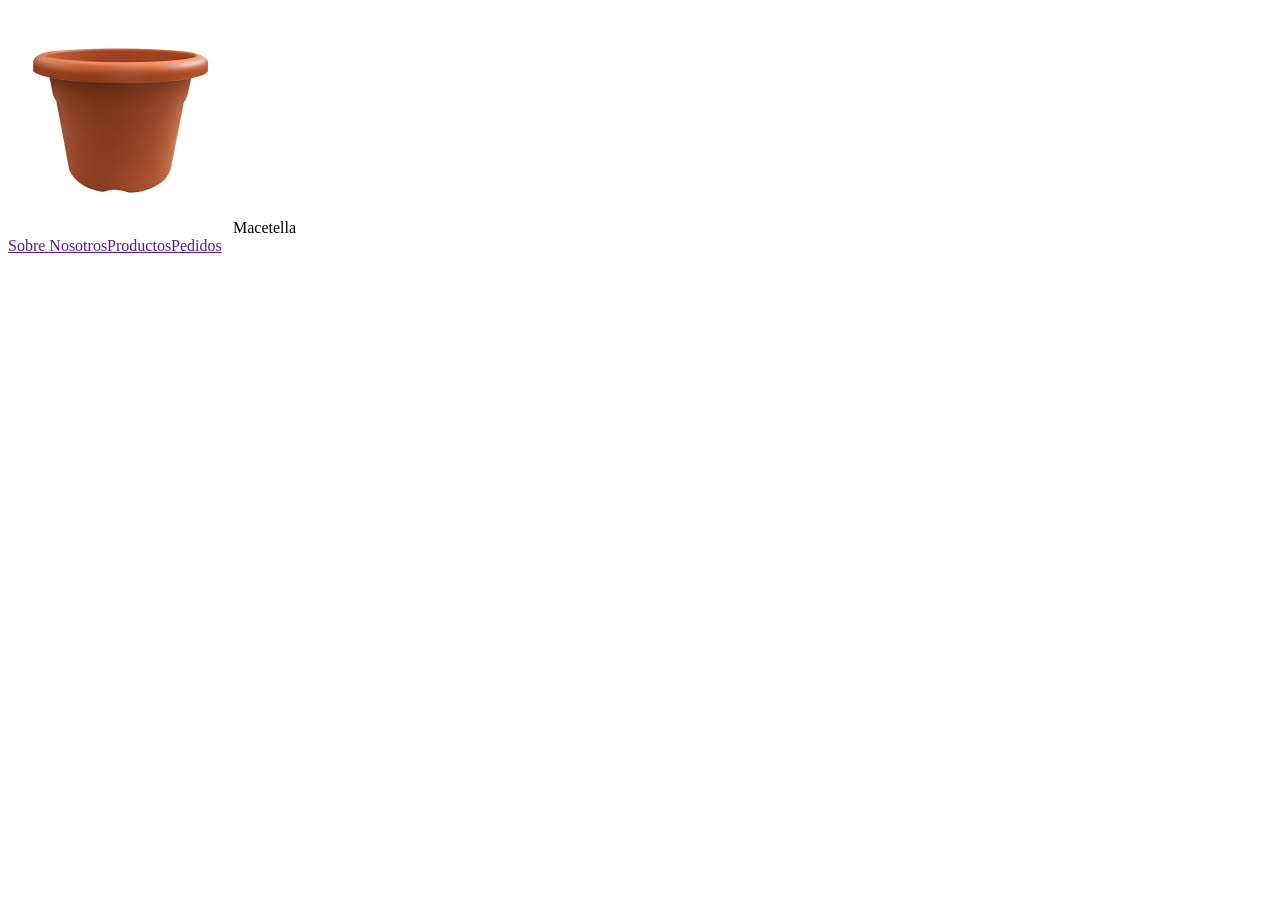
==== producto.html @ b904f8dc "navbar mgm" ====
<!DOCTYPE html>
<html lang="en">
<head>
    <meta charset="UTF-8">
    <meta name="viewport" content="width=device-width, initial-scale=1.0">
    <title>Macetella - Productos</title>
</head>
<header><img src="imagenes/logo.png" alt="logo macetella">Macetella</header>
<nav><a href="">Sobre Nosotros</a><a href="">Productos</a><a href="">Pedidos</a></nav>
<body>
    
</body>
</html>
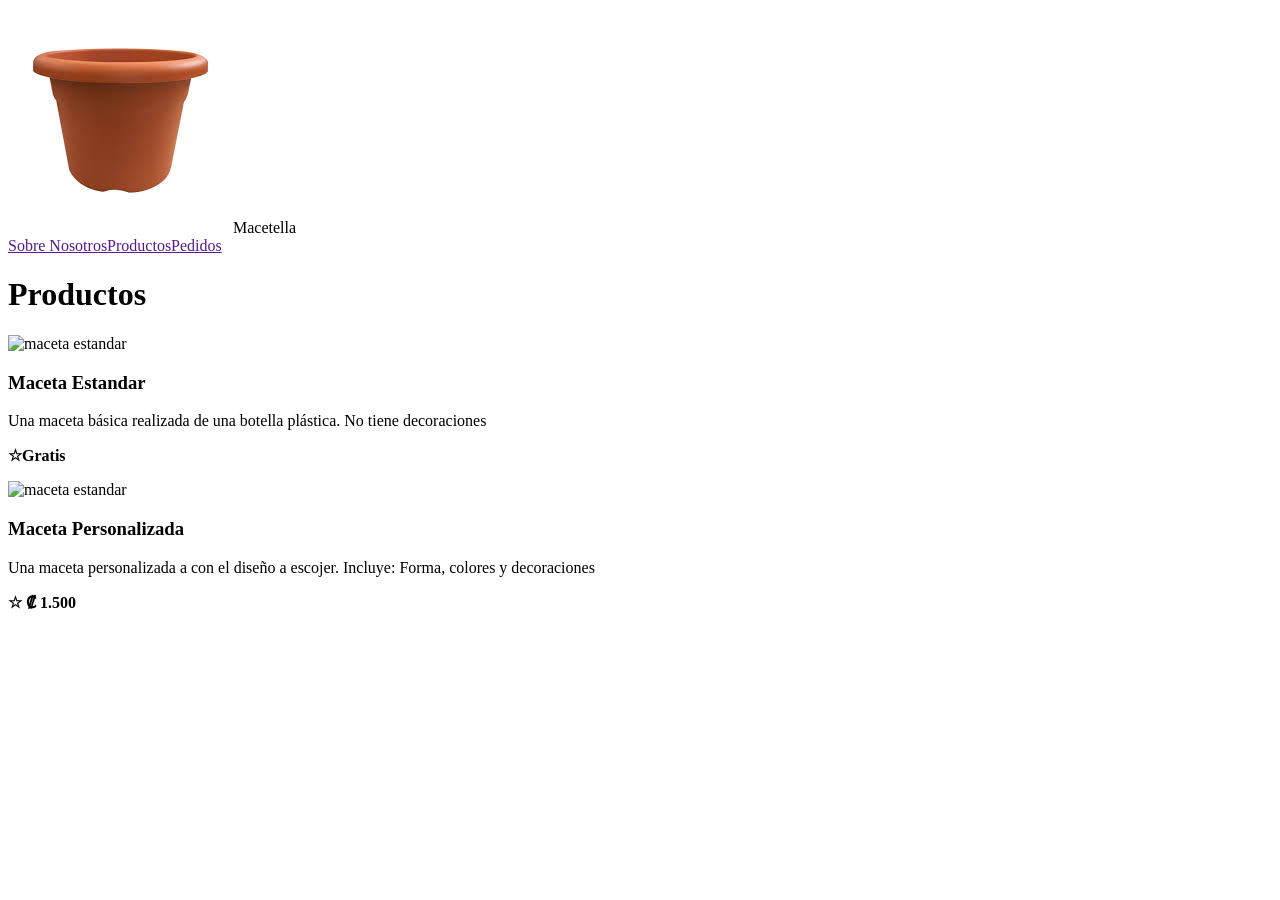
==== commit 23df499d: "bases mgm" ====
--- a/producto.html
+++ b/producto.html
@@ -8,6 +8,27 @@
 <header><img src="imagenes/logo.png" alt="logo macetella">Macetella</header>
 <nav><a href="">Sobre Nosotros</a><a href="">Productos</a><a href="">Pedidos</a></nav>
 <body>
-    
+    <h1>Productos</h1>
+
+    <div class="prod">
+        <div class="imagen"><img src="" alt="maceta estandar"></div>
+
+        <div class="texto">
+            <h3> Maceta Estandar</h3>
+            <p>Una maceta básica realizada de una botella plástica. No tiene decoraciones</p>
+            <p><b>☆Gratis</b></p>
+        </div>
+    </div>
+
+    <div class="prod">
+        <div class="imagen"><img src="" alt="maceta estandar"></div>
+
+        <div class="texto">
+            <h3> Maceta Personalizada</h3>
+            <p>Una maceta personalizada a con el diseño a escojer. Incluye: Forma, colores y decoraciones</p>
+            <p><b>☆ ₡ 1.500</b></p>
+        </div>
+    </div>
+
 </body>
 </html>
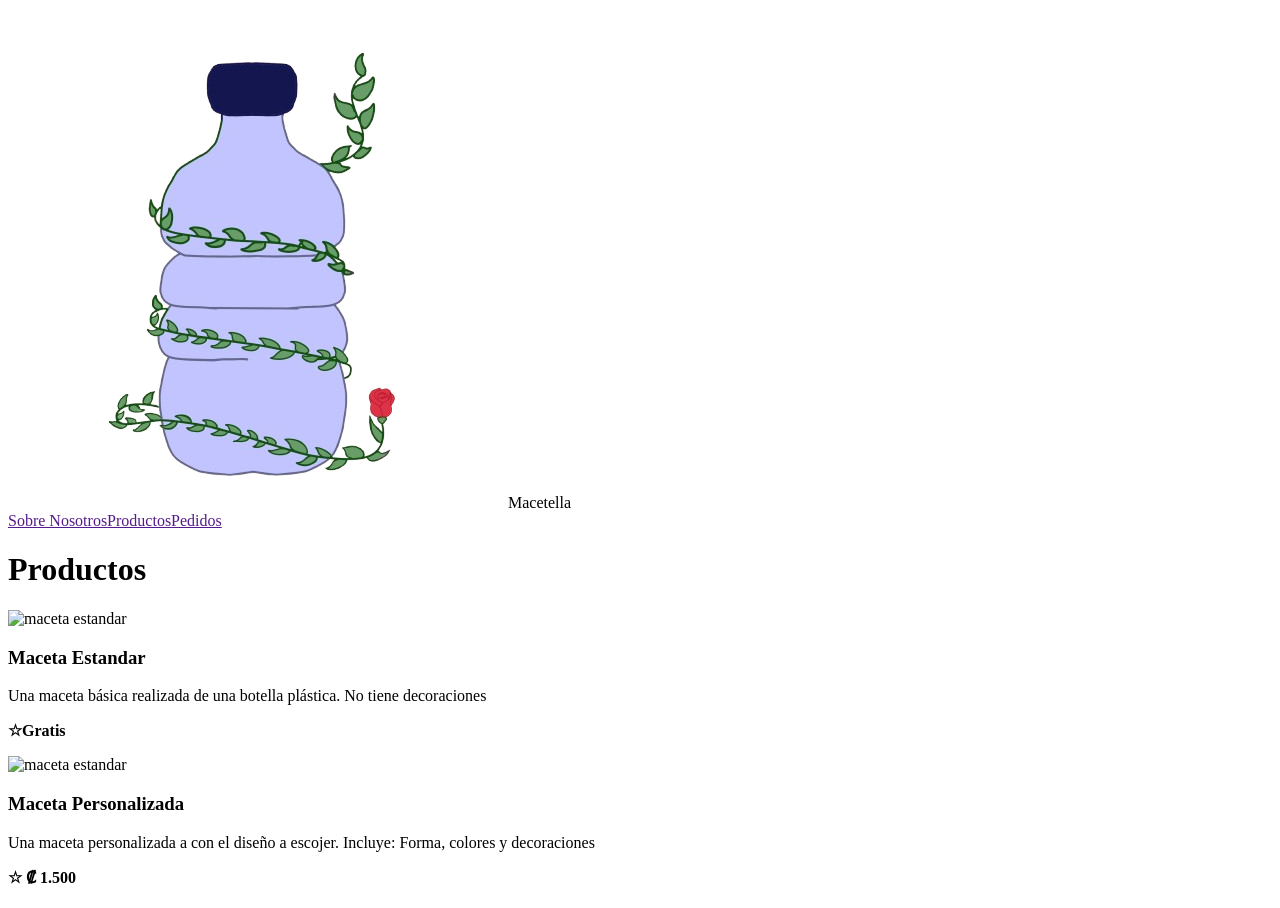
==== commit e475260a: "varas mgm" ====
--- a/producto.html
+++ b/producto.html
@@ -30,5 +30,9 @@
         </div>
     </div>
 
+    <div id="donaciones">
+        <h4></h4>
+    </div>
+
 </body>
 </html>
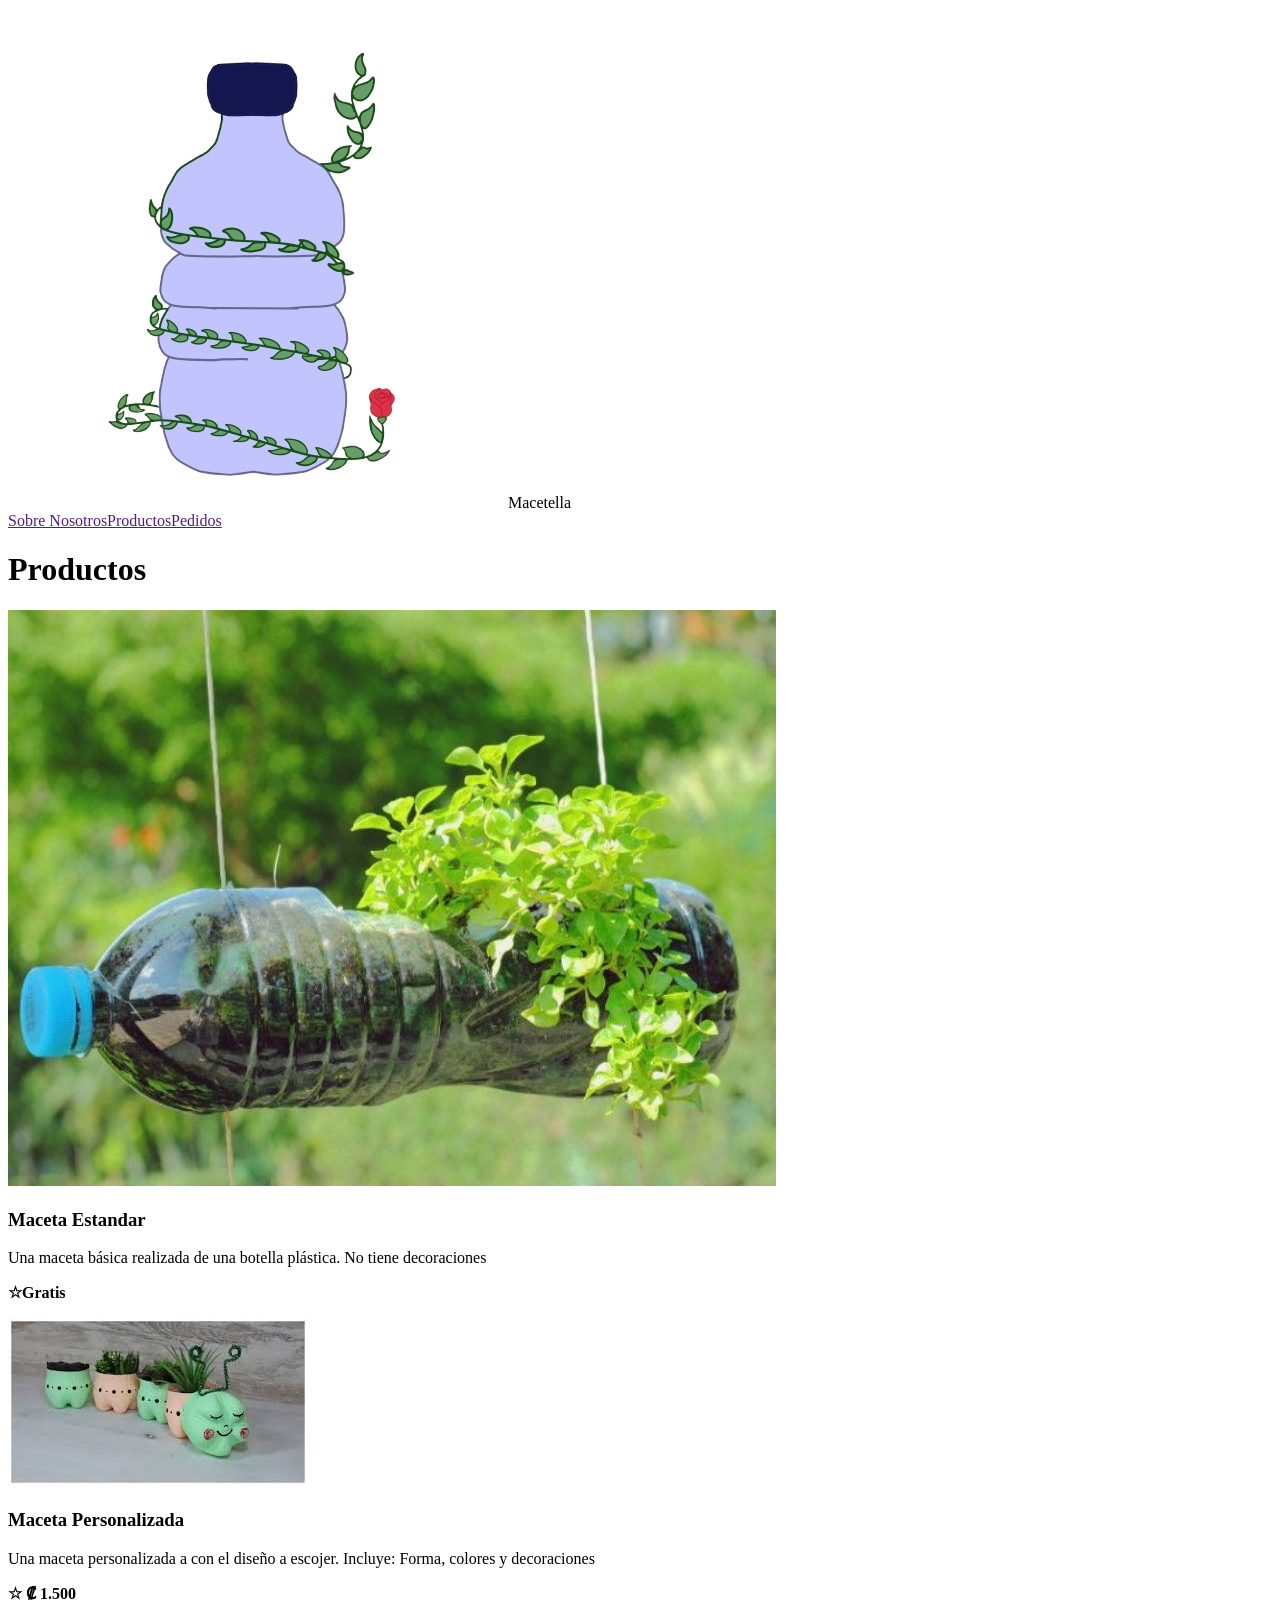
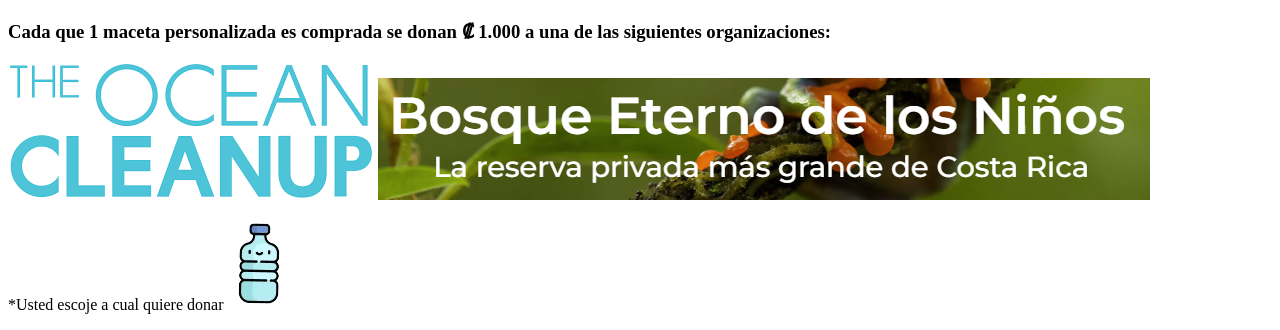
==== commit 92926492: "parte final html productos mgm" ====
--- a/producto.html
+++ b/producto.html
@@ -4,6 +4,7 @@
     <meta charset="UTF-8">
     <meta name="viewport" content="width=device-width, initial-scale=1.0">
     <title>Macetella - Productos</title>
+    <link rel="stylesheet" href="prod.css">
 </head>
 <header><img src="imagenes/logo.png" alt="logo macetella">Macetella</header>
 <nav><a href="">Sobre Nosotros</a><a href="">Productos</a><a href="">Pedidos</a></nav>
@@ -11,7 +12,7 @@
     <h1>Productos</h1>
 
     <div class="prod">
-        <div class="imagen"><img src="" alt="maceta estandar"></div>
+        <div class="imagen"><img src="imagenes/macetaBasica.png" alt="maceta estandar"></div>
 
         <div class="texto">
             <h3> Maceta Estandar</h3>
@@ -21,7 +22,7 @@
     </div>
 
     <div class="prod">
-        <div class="imagen"><img src="" alt="maceta estandar"></div>
+        <div class="imagen"><img src="imagenes/macteaPerso.png" alt="maceta personalizada"></div>
 
         <div class="texto">
             <h3> Maceta Personalizada</h3>
@@ -31,7 +32,11 @@
     </div>
 
     <div id="donaciones">
-        <h4></h4>
+        <h3>Cada que 1 maceta personalizada es comprada se donan ₡ 1.000  a una de las siguientes organizaciones:</h3>
+        <img src="imagenes/tocu.png" alt="the ocean clean up">
+        <img src="imagenes/bedln.png" alt="bosque eterno de los niños">
+        <p>*Usted escoje a cual quiere donar <img id="macete3" src="imagenes/macetellin.png" alt="macetellin"></p>
+        
     </div>
 
 </body>
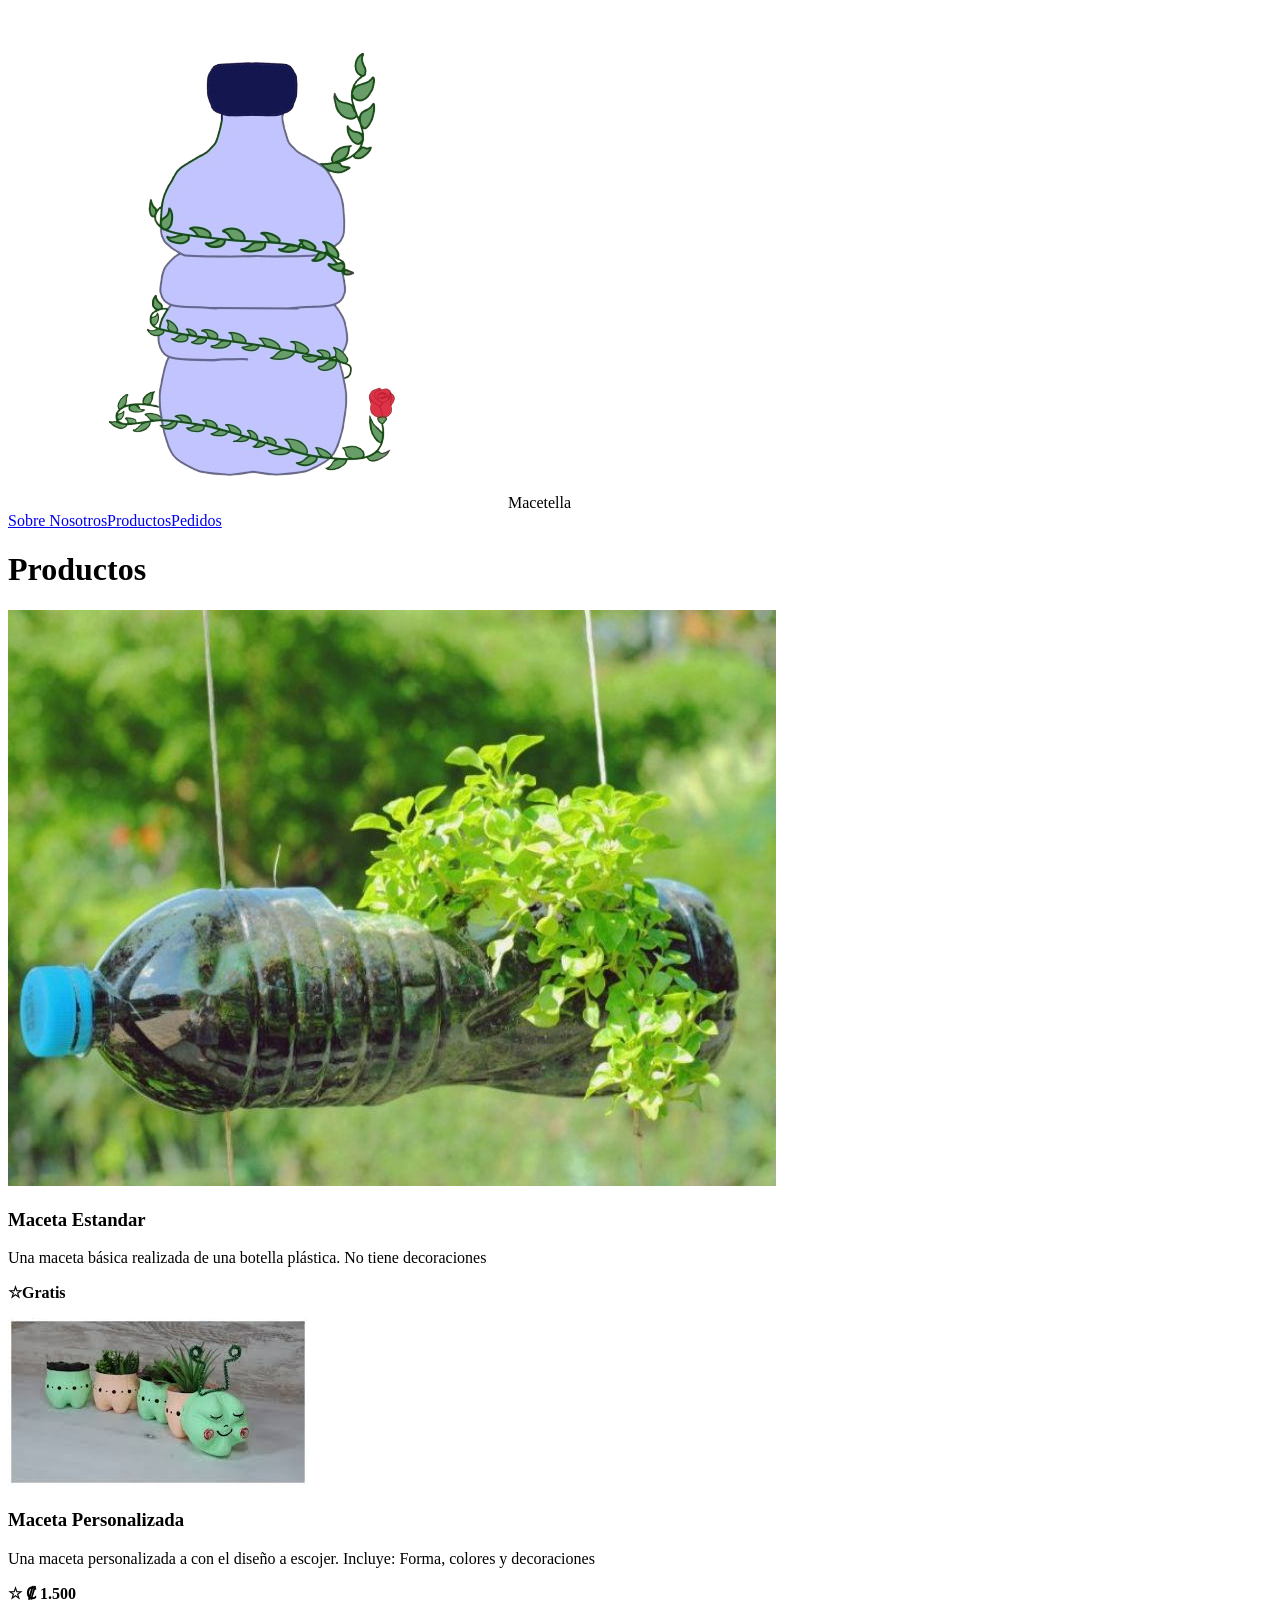
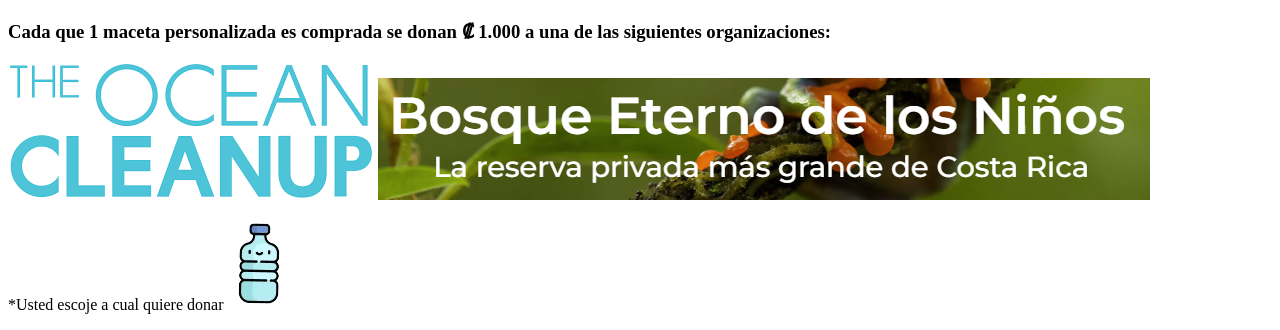
==== commit d82c5967: "linkeando mgm" ====
--- a/producto.html
+++ b/producto.html
@@ -7,7 +7,7 @@
     <link rel="stylesheet" href="prod.css">
 </head>
 <header><img src="imagenes/logo.png" alt="logo macetella">Macetella</header>
-<nav><a href="">Sobre Nosotros</a><a href="">Productos</a><a href="">Pedidos</a></nav>
+<nav><a href="index.html">Sobre Nosotros</a><a href="#h1">Productos</a><a href="index.html">Pedidos</a></nav>
 <body>
     <h1>Productos</h1>
 
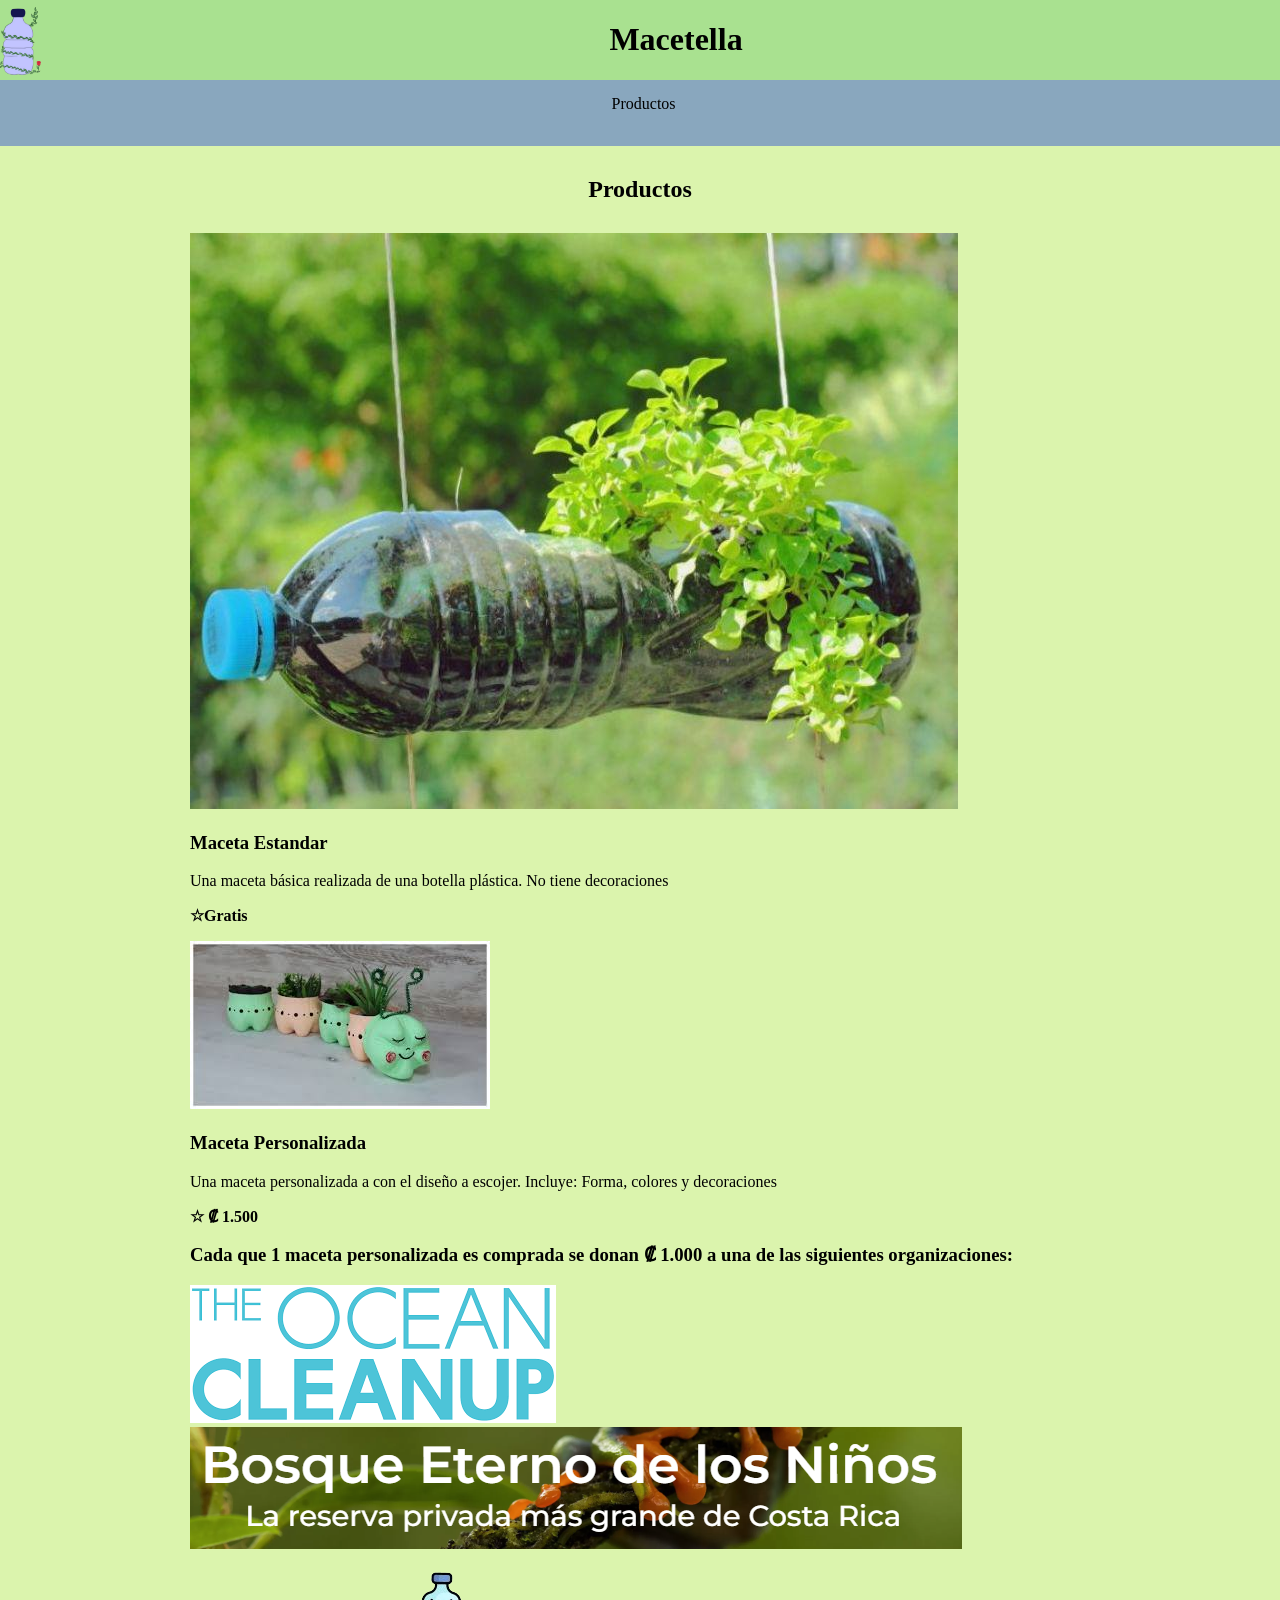
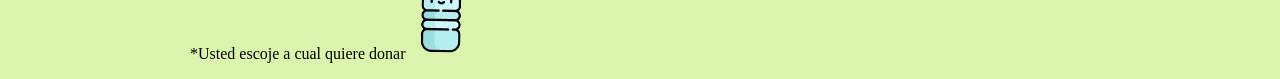
==== commit b67aa44e: "inicio css mgm" ====
--- a/producto.html
+++ b/producto.html
@@ -6,38 +6,43 @@
     <title>Macetella - Productos</title>
     <link rel="stylesheet" href="prod.css">
 </head>
-<header><img src="imagenes/logo.png" alt="logo macetella">Macetella</header>
-<nav><a href="index.html">Sobre Nosotros</a><a href="#h1">Productos</a><a href="index.html">Pedidos</a></nav>
+
+<header><img id="logo" src="imagenes/logo.png" alt="logo macetella"><h1>Macetella</h1><p id="hidden">0</p></header>
+<nav id="navbar"><a href="index.html">Sobre Nosotros</a><a href="#h1">Productos</a><a href="index.html">Pedidos</a></nav>
+
 <body>
-    <h1>Productos</h1>
+    <div id="conteniendo">
+        <h2>Productos</h2>
 
-    <div class="prod">
-        <div class="imagen"><img src="imagenes/macetaBasica.png" alt="maceta estandar"></div>
+        <!--Prouctos -->
+        <div class="prod">
+            <div class="imagen"><img src="imagenes/macetaBasica.png" alt="maceta estandar"></div>
 
-        <div class="texto">
-            <h3> Maceta Estandar</h3>
-            <p>Una maceta básica realizada de una botella plástica. No tiene decoraciones</p>
-            <p><b>☆Gratis</b></p>
+                <div class="texto">
+                <h3> Maceta Estandar</h3>
+                <p>Una maceta básica realizada de una botella plástica. No tiene decoraciones</p>
+                <p><b>☆Gratis</b></p>
+            </div>
+        </div>
+
+        <div class="prod">
+            <div class="imagen"><img src="imagenes/macteaPerso.png" alt="maceta personalizada"></div>
+
+            <div class="texto">
+                <h3> Maceta Personalizada</h3>
+                <p>Una maceta personalizada a con el diseño a escojer. Incluye: Forma, colores y decoraciones</p>
+                <p><b>☆ ₡ 1.500</b></p>
+            </div>
+        </div>
+
+        <!--Disclaimer/Donaciones -->
+        <div id="donaciones">
+            <h3>Cada que 1 maceta personalizada es comprada se donan ₡ 1.000  a una de las siguientes organizaciones:</h3>
+            <img src="imagenes/tocu.png" alt="the ocean clean up">
+            <img src="imagenes/bedln.png" alt="bosque eterno de los niños">
+            <p>*Usted escoje a cual quiere donar <img id="macete3" src="imagenes/macetellin.png" alt="macetellin"></p>
+        
         </div>
     </div>
-
-    <div class="prod">
-        <div class="imagen"><img src="imagenes/macteaPerso.png" alt="maceta personalizada"></div>
-
-        <div class="texto">
-            <h3> Maceta Personalizada</h3>
-            <p>Una maceta personalizada a con el diseño a escojer. Incluye: Forma, colores y decoraciones</p>
-            <p><b>☆ ₡ 1.500</b></p>
-        </div>
-    </div>
-
-    <div id="donaciones">
-        <h3>Cada que 1 maceta personalizada es comprada se donan ₡ 1.000  a una de las siguientes organizaciones:</h3>
-        <img src="imagenes/tocu.png" alt="the ocean clean up">
-        <img src="imagenes/bedln.png" alt="bosque eterno de los niños">
-        <p>*Usted escoje a cual quiere donar <img id="macete3" src="imagenes/macetellin.png" alt="macetellin"></p>
-        
-    </div>
-
 </body>
 </html>
--- a/prod.css
+++ b/prod.css
@@ -0,0 +1,58 @@
+:root {
+    --osc: #A9E190; /*verde oscuro*/
+    --clar: #DBF4AD; /*verde claro*/
+    --azul: #89A7BE;
+    --cafe: #C0A19C;
+}
+* {
+    box-sizing: border-box;
+}
+
+body{
+    justify-content: center;
+    background-color: var(--clar);
+    margin: 0;
+}
+
+header{
+    justify-content: center;
+    gap: 550px;
+    display: flex;
+    background-color: var(--osc);
+}
+
+#logo{
+    width: 80px;
+    height: auto;
+}
+
+#hidden{
+    color: var(--osc);
+}
+
+#navbar{
+    justify-content: center;
+    gap: 750px;
+    display:flex;
+    background-color: var(--azul);
+    position: sticky;
+    top: 0;
+    overflow: hidden;
+}
+#navbar a {
+  float: left;
+  display: block;
+  color: #000000;
+  text-align: center;
+  padding: 15px;
+  text-decoration: none;
+}
+
+#conteniendo{
+    margin: 0 auto;
+    width: 900px;
+}
+h2{
+    padding: 10px;
+    text-align: center;
+}
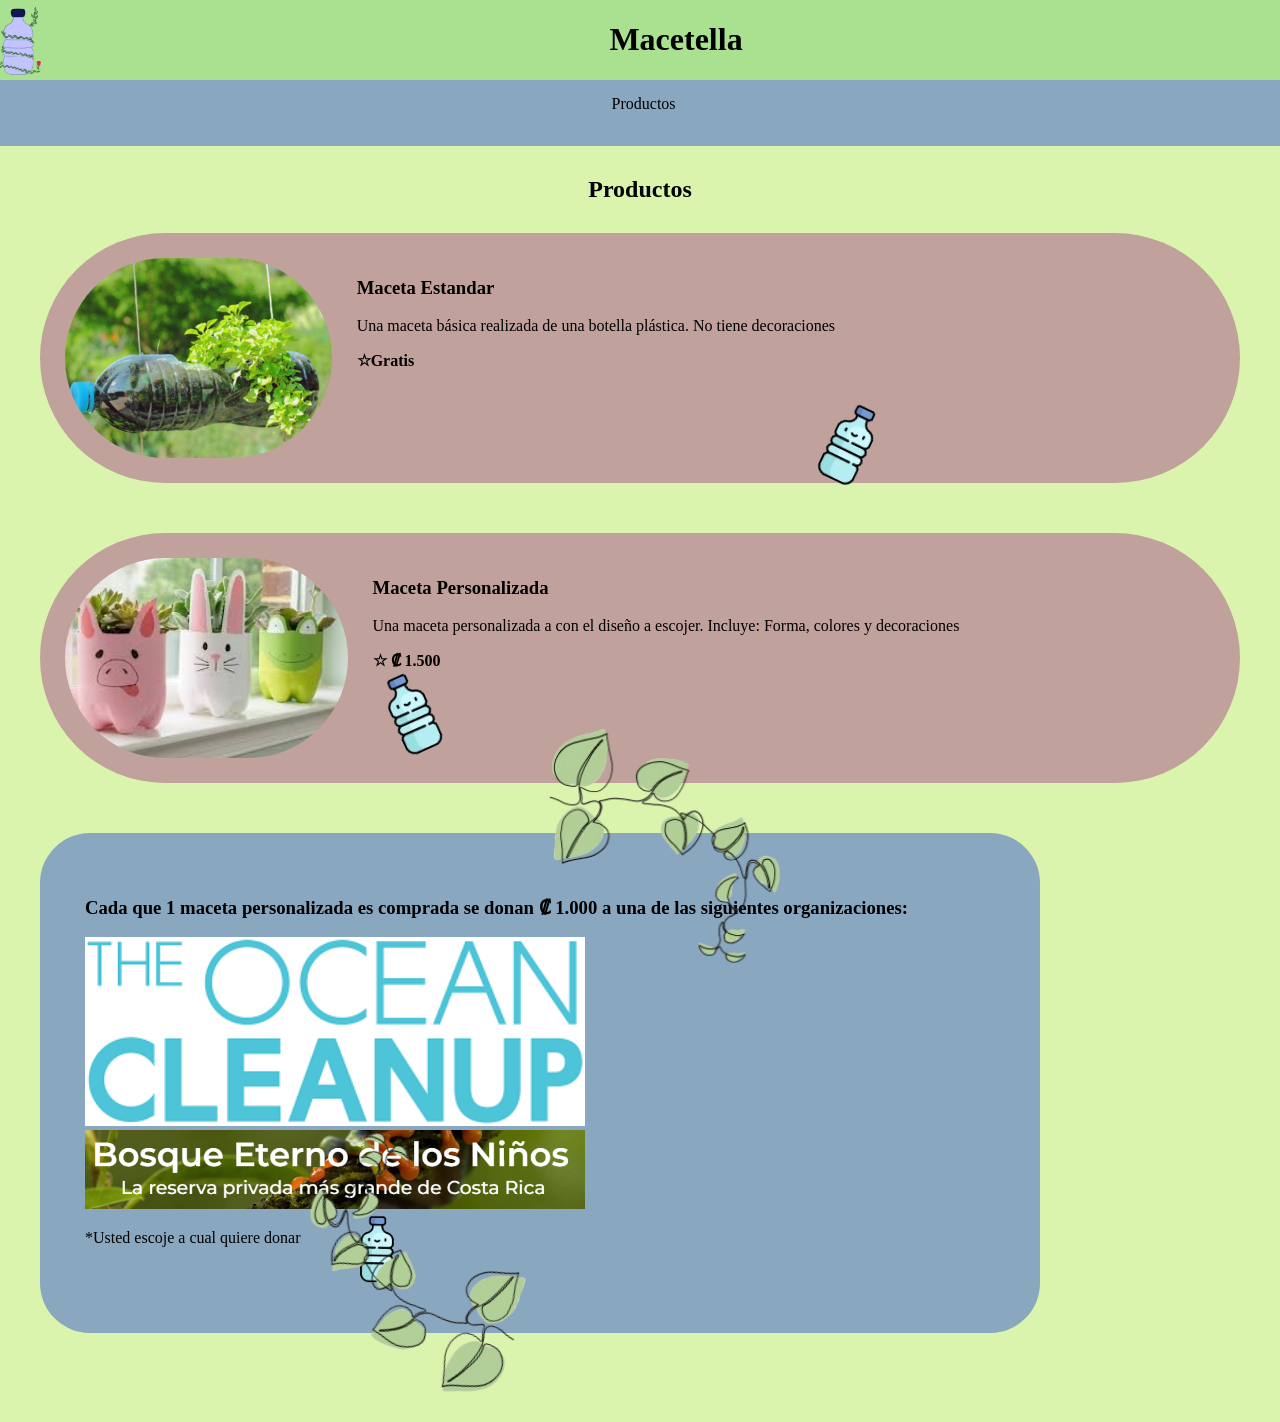
==== commit 155aa4e3: "95% prod mgm" ====
--- a/producto.html
+++ b/producto.html
@@ -16,33 +16,45 @@
 
         <!--Prouctos -->
         <div class="prod">
-            <div class="imagen"><img src="imagenes/macetaBasica.png" alt="maceta estandar"></div>
+            <img class="imagen" src="imagenes/macetaBasica.png" alt="maceta estandar">
 
                 <div class="texto">
                 <h3> Maceta Estandar</h3>
                 <p>Una maceta básica realizada de una botella plástica. No tiene decoraciones</p>
                 <p><b>☆Gratis</b></p>
+                
+
             </div>
+            <div><img id="macete" src="imagenes/macetellin.png" alt="macetellin"></div>
         </div>
 
+        <p id="hidden2">compre macetella</p>
+
+        <div><img id="macete2" src="imagenes/macetellin.png" alt="macetellin"></div>
         <div class="prod">
-            <div class="imagen"><img src="imagenes/macteaPerso.png" alt="maceta personalizada"></div>
+            <img class="imagen" src="imagenes/macteaPerso.png" alt="maceta personalizada">
 
             <div class="texto">
+               
                 <h3> Maceta Personalizada</h3>
                 <p>Una maceta personalizada a con el diseño a escojer. Incluye: Forma, colores y decoraciones</p>
                 <p><b>☆ ₡ 1.500</b></p>
             </div>
         </div>
 
+        <p id="hidden2">compre macetella</p>
+
         <!--Disclaimer/Donaciones -->
+        <img id="hoja1" src="imagenes/hojas.png" alt="hojas">
         <div id="donaciones">
             <h3>Cada que 1 maceta personalizada es comprada se donan ₡ 1.000  a una de las siguientes organizaciones:</h3>
-            <img src="imagenes/tocu.png" alt="the ocean clean up">
-            <img src="imagenes/bedln.png" alt="bosque eterno de los niños">
-            <p>*Usted escoje a cual quiere donar <img id="macete3" src="imagenes/macetellin.png" alt="macetellin"></p>
+            <img class="dona" src="imagenes/tocu.png" alt="the ocean clean up">
+            <img class="dona" src="imagenes/bedln.png" alt="bosque eterno de los niños">
+            <div id="fin"><p>*Usted escoje a cual quiere donar</p> <img id="macete3" src="imagenes/macetellin.png" alt="macetellin"> </div>
         
         </div>
+        <img id="hoja2" src="imagenes/hojas.png" alt="hojas">
     </div>
+    <p id="hidden2">compre macetella</p>
 </body>
 </html>
--- a/prod.css
+++ b/prod.css
@@ -1,4 +1,4 @@
-:root {
+:root {/*variables*/
     --osc: #A9E190; /*verde oscuro*/
     --clar: #DBF4AD; /*verde claro*/
     --azul: #89A7BE;
@@ -13,7 +13,7 @@
     background-color: var(--clar);
     margin: 0;
 }
-
+/*arriba*/
 header{
     justify-content: center;
     gap: 550px;
@@ -28,6 +28,9 @@
 
 #hidden{
     color: var(--osc);
+}
+#hidden2{
+    color: var(--clar);
 }
 
 #navbar{
@@ -48,11 +51,91 @@
   text-decoration: none;
 }
 
+/*cuerpo de página*/
 #conteniendo{
     margin: 0 auto;
-    width: 900px;
+    width: 1200px;
 }
 h2{
     padding: 10px;
     text-align: center;
+}
+
+/*productos*/
+.prod{
+    padding: 25px;
+    width: 1200px;
+    gap: 25px;
+    height: auto;
+    display: flex;
+    background-color: var(--cafe);
+    border-radius: 150px;
+}
+.imagen{
+    border-radius: 200px;
+    height: 200px;
+    width:auto;
+}
+
+
+#macete{
+    position: absolute;
+    right: 400px;
+    top: 400px;
+    height: 90px;
+    width: auto;
+    transform: rotate(25deg)
+}
+
+#macete2{
+    position: absolute;
+    top: 670px;
+    left: 380px;
+    height: 90px;
+    width: auto;
+    transform: rotate(-25deg)
+}
+
+#hoja1{
+    position: absolute;
+    top: 720px;
+    right: 480px;
+    height: 250px;
+    width: auto;
+    /*transform: rotate(10deg)*/
+}
+#hoja2{
+    position: absolute;
+    top: 1140px;
+    left: 280px;
+    height: 250px;
+    width: auto;
+    transform: rotate(-165deg)
+}
+
+#donaciones{
+    justify-content: center;
+    padding: 45px;
+    width: 1000px;
+    gap: 25px;
+    height: auto;
+    background-color: var(--azul);
+    border-radius: 50px;
+}
+.dona{
+    width: 500px;
+    gap: 15px;
+    height: auto;
+}
+#fin{
+    display: flex;
+    gap: 50px;
+}
+
+#macete3{
+    /*position: absolute;
+    right: 750px;*/
+    height: 75px;
+    width: auto;
+    /*transform: rotate(25deg)*/
 }
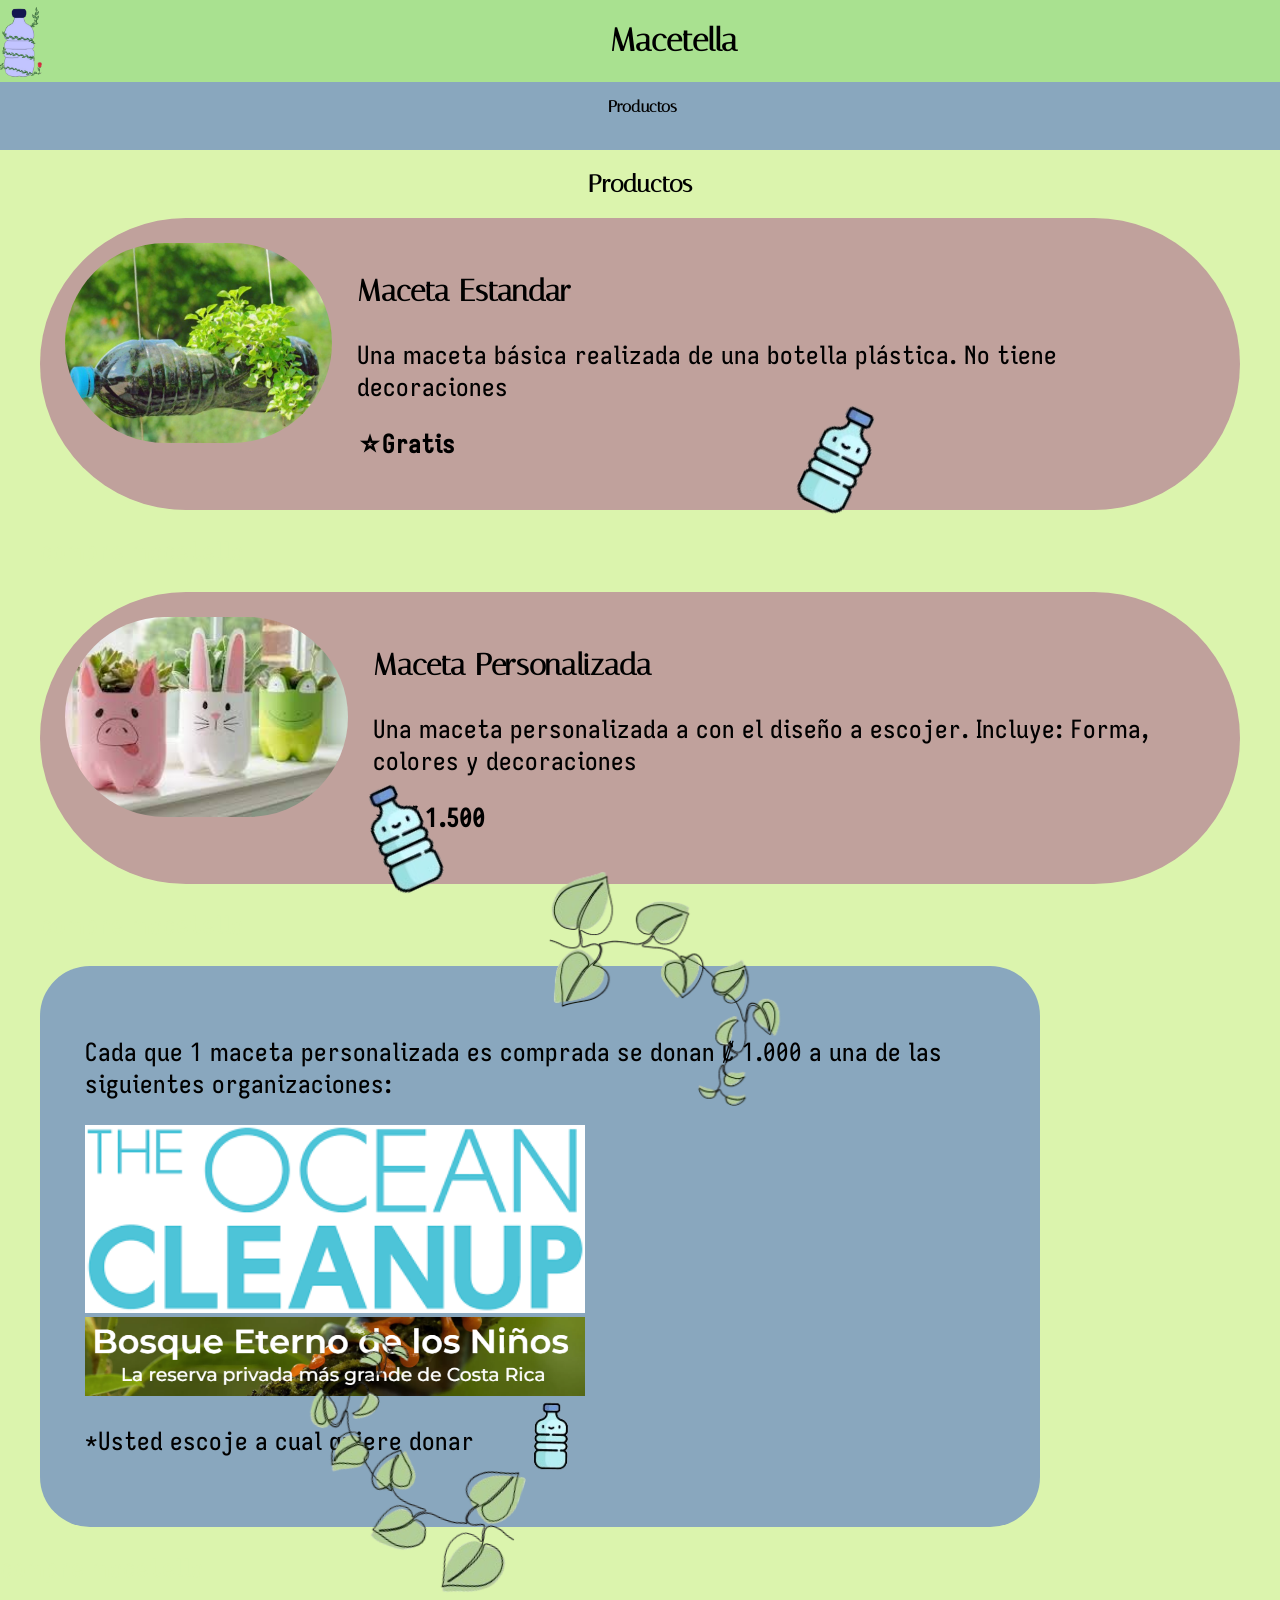
==== commit 6a6e751d: "100% productos + fonts mgmg" ====
--- a/producto.html
+++ b/producto.html
@@ -5,10 +5,11 @@
     <meta name="viewport" content="width=device-width, initial-scale=1.0">
     <title>Macetella - Productos</title>
     <link rel="stylesheet" href="prod.css">
+    
 </head>
 
 <header><img id="logo" src="imagenes/logo.png" alt="logo macetella"><h1>Macetella</h1><p id="hidden">0</p></header>
-<nav id="navbar"><a href="index.html">Sobre Nosotros</a><a href="#h1">Productos</a><a href="index.html">Pedidos</a></nav>
+<nav id="navbar"><a href="index.html"><b>Sobre Nosotro</b>s</a><a href="#h1"><b>Productos</b></a><a href="index.html"><b>Pedidos</b></a></nav>
 
 <body>
     <div id="conteniendo">
@@ -19,7 +20,7 @@
             <img class="imagen" src="imagenes/macetaBasica.png" alt="maceta estandar">
 
                 <div class="texto">
-                <h3> Maceta Estandar</h3>
+                <p class="tit"> <b>Maceta Estandar</b></p>
                 <p>Una maceta básica realizada de una botella plástica. No tiene decoraciones</p>
                 <p><b>☆Gratis</b></p>
                 
@@ -36,7 +37,7 @@
 
             <div class="texto">
                
-                <h3> Maceta Personalizada</h3>
+                <p class="tit"> <b>Maceta Personalizada</b></p>
                 <p>Una maceta personalizada a con el diseño a escojer. Incluye: Forma, colores y decoraciones</p>
                 <p><b>☆ ₡ 1.500</b></p>
             </div>
@@ -47,7 +48,7 @@
         <!--Disclaimer/Donaciones -->
         <img id="hoja1" src="imagenes/hojas.png" alt="hojas">
         <div id="donaciones">
-            <h3>Cada que 1 maceta personalizada es comprada se donan ₡ 1.000  a una de las siguientes organizaciones:</h3>
+            <p>Cada que 1 maceta personalizada es comprada se donan ₡ 1.000  a una de las siguientes organizaciones:</p>
             <img class="dona" src="imagenes/tocu.png" alt="the ocean clean up">
             <img class="dona" src="imagenes/bedln.png" alt="bosque eterno de los niños">
             <div id="fin"><p>*Usted escoje a cual quiere donar</p> <img id="macete3" src="imagenes/macetellin.png" alt="macetellin"> </div>
--- a/prod.css
+++ b/prod.css
@@ -7,7 +7,14 @@
 * {
     box-sizing: border-box;
 }
-
+@font-face {
+    font-family: "Charon";
+    src: url("fonts/IosevkaCharon-Medium.ttf") format("truetype");
+}
+@font-face {
+    font-family: "Italiana";
+    src: url("fonts/Italiana-Regular.ttf") format("truetype");
+}
 body{
     justify-content: center;
     background-color: var(--clar);
@@ -15,6 +22,7 @@
 }
 /*arriba*/
 header{
+    font-family: 'Italiana';
     justify-content: center;
     gap: 550px;
     display: flex;
@@ -34,6 +42,7 @@
 }
 
 #navbar{
+    font-family: 'Italiana';
     justify-content: center;
     gap: 750px;
     display:flex;
@@ -51,16 +60,26 @@
   text-decoration: none;
 }
 
+h2{
+    font-family: 'Italiana';
+    text-align: center;
+}
+
 /*cuerpo de página*/
 #conteniendo{
     margin: 0 auto;
     width: 1200px;
 }
-h2{
-    padding: 10px;
-    text-align: center;
+.tit{
+    font-family: 'Italiana'; 
+    font-size: 30px; 
+    /*padding: 10px;*/
+    /*text-align: center;*/
 }
-
+p{
+    font-size: 25px;
+    font-family: 'Charon';
+}
 /*productos*/
 .prod{
     padding: 25px;
@@ -70,6 +89,10 @@
     display: flex;
     background-color: var(--cafe);
     border-radius: 150px;
+}
+h3{
+    font-family: 'Italiana';
+    font-size: large;
 }
 .imagen{
     border-radius: 200px;
@@ -82,23 +105,23 @@
     position: absolute;
     right: 400px;
     top: 400px;
-    height: 90px;
+    height: 120px;
     width: auto;
     transform: rotate(25deg)
 }
 
 #macete2{
     position: absolute;
-    top: 670px;
-    left: 380px;
-    height: 90px;
+    top: 780px;
+    left: 360px;
+    height: 120px;
     width: auto;
     transform: rotate(-25deg)
 }
 
 #hoja1{
     position: absolute;
-    top: 720px;
+    top: 863px;
     right: 480px;
     height: 250px;
     width: auto;
@@ -106,7 +129,7 @@
 }
 #hoja2{
     position: absolute;
-    top: 1140px;
+    top: 1340px;
     left: 280px;
     height: 250px;
     width: auto;
